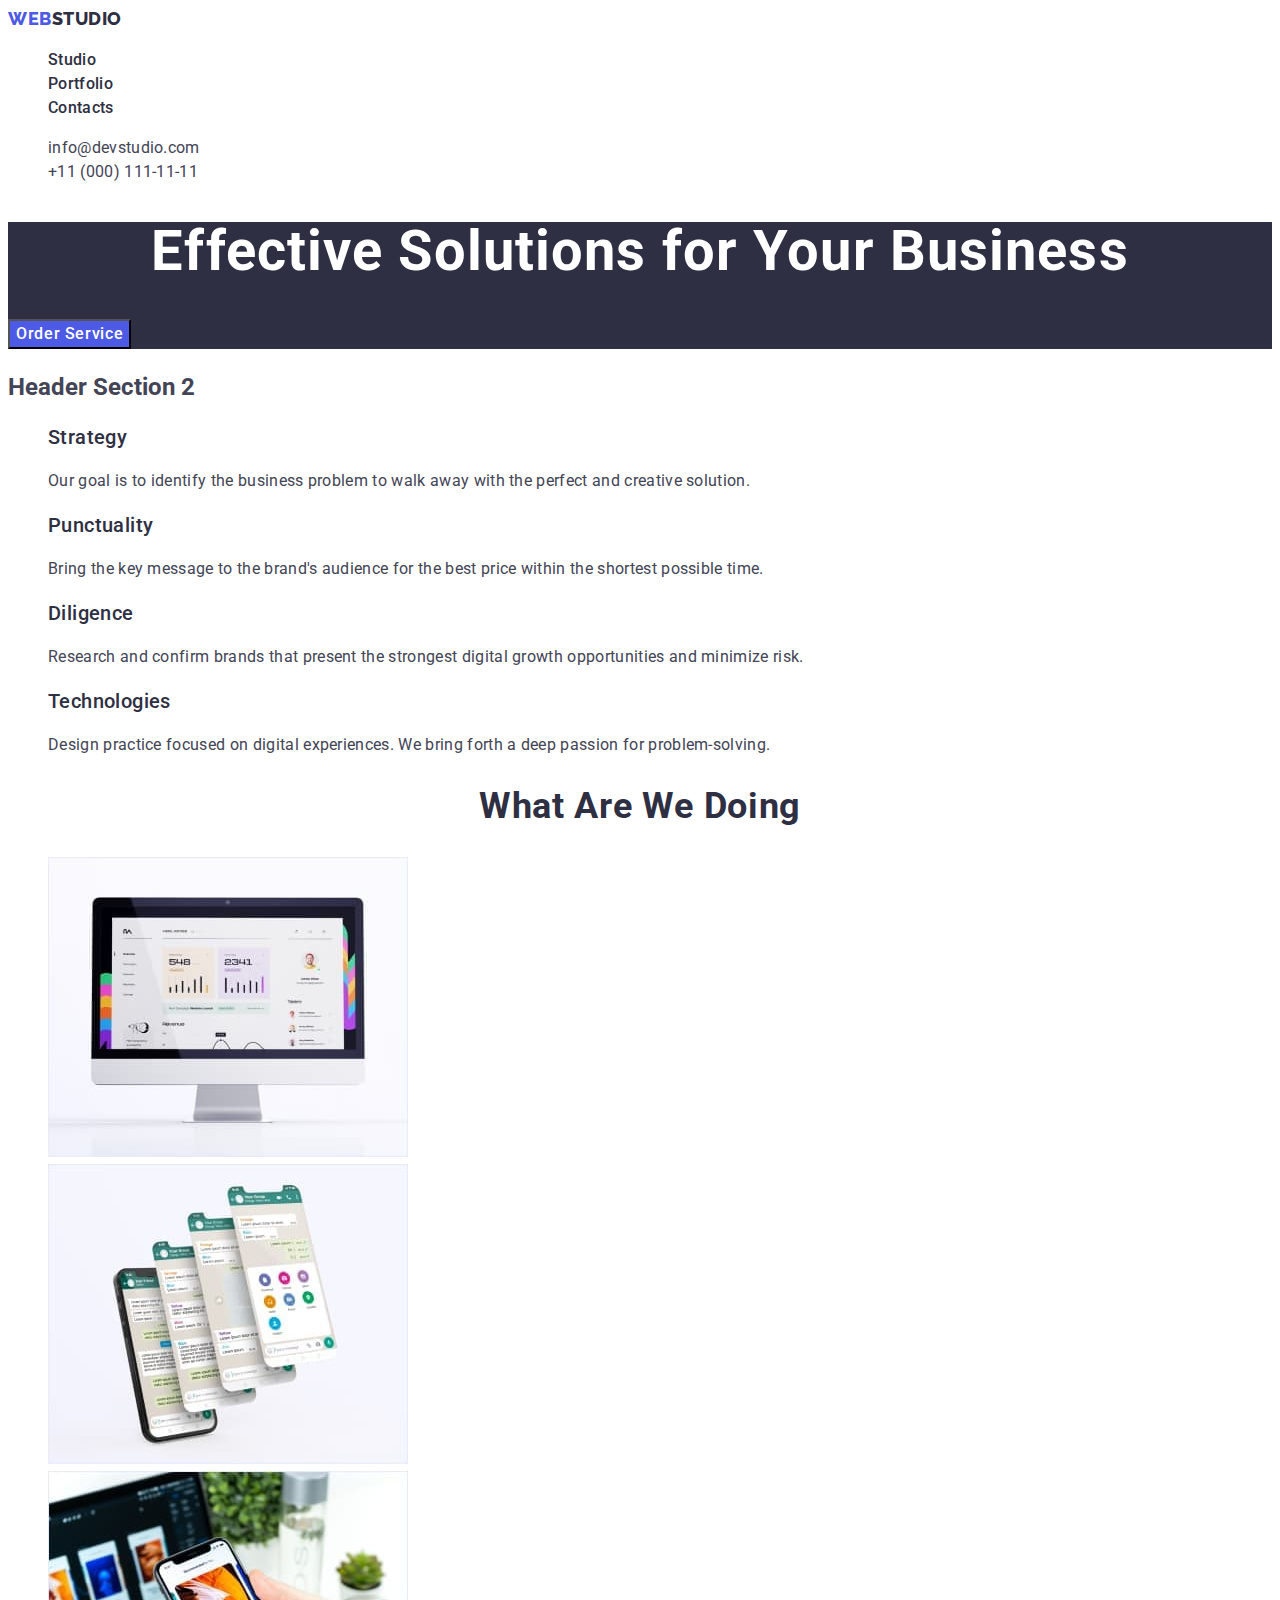
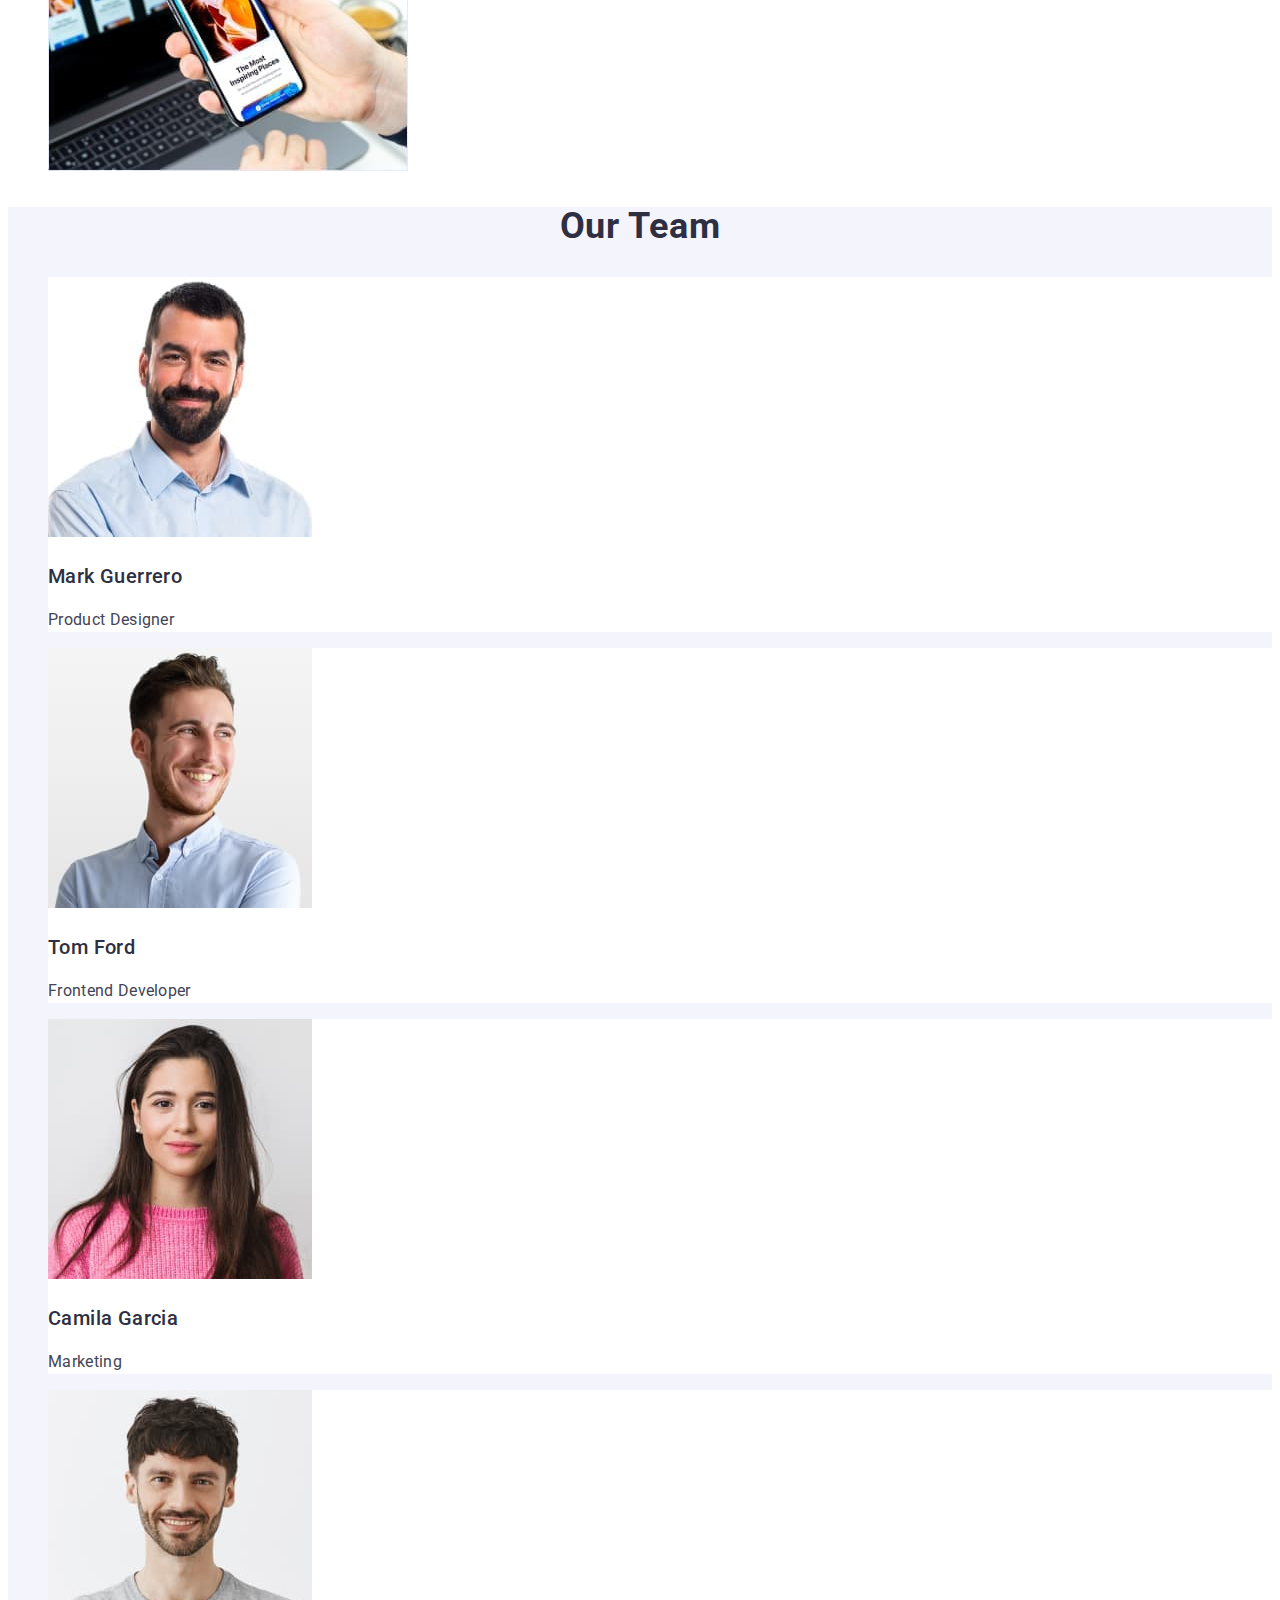
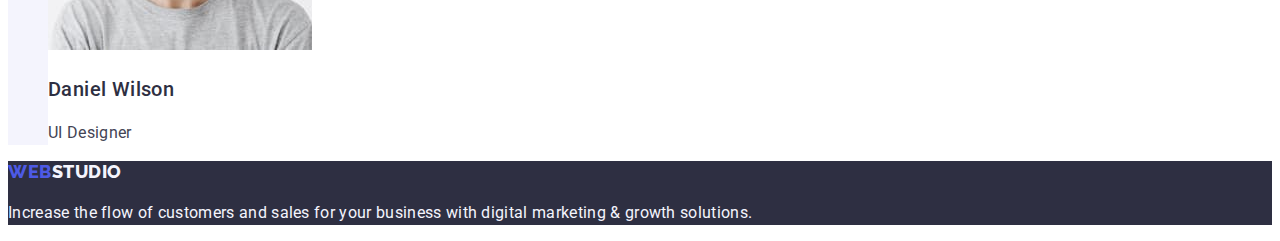
==== index.html @ 25ae0e48 "Initial commit" ====
<!DOCTYPE html>
<html lang="en">
    <head>
        <meta charset="UTF-8">
        <meta name="viewport" content="width=device-width, initial-scale=1.0">
        <title>Main Page</title>
        <link rel="stylesheet" href="./css/styles.css">
        <link rel="preconnect" href="https://fonts.googleapis.com">
        <link rel="preconnect" href="https://fonts.gstatic.com" crossorigin>
        <link href="https://fonts.googleapis.com/css2?family=Raleway:wght@800&family=Roboto:wght@400;500;700;900&display=swap" rel="stylesheet">
    </head>
    <body>

        <header>
            <nav>
                <a class="link logo" href="./index.html">Web<span class="logo-head">Studio</span></a>
                <ul class="list">
                    <li class="item"><a class="link" href="./index.html">Studio</a></li>
                    <li class="item"><a class="link" href="./portfolio.html">Portfolio</a></li>
                    <li class="item"><a class="link" href="">Contacts</a></li>
                </ul>
            </nav>

            <address class="address">
                <ul class="list">
                    <li><a class="link" href="mailto:info@devstudio.com">info@devstudio.com</a></li>
                    <li><a class="link" href="tel:+110001111111">+11 (000) 111-11-11</a></li>
                </ul>
            </address>
        </header>

        <main> 
            <section class="main-sec">
                <h1 class="main-header">Effective Solutions for Your Business</h1>
                <button class=btn type="button">Order Service</button>
            </section>
            
            <section class="objectives">
                <h2>Header Section 2</h2>
                <ul class="list">
                    <li>
                        <h3 class="title">Strategy</h3>
                        <p class="description">Our goal is to identify the business
                    problem to walk away with the perfect and creative solution.</p>
                    </li>
                    <li>
                        <h3 class="title">Punctuality</h3>
                        <p class="description">Bring the key message to the brand's audience for the best price within the shortest possible time.</p>
                    </li>
                    <li>
                        <h3 class="title">Diligence</h3>
                        <p class="description">Research and confirm brands that present the strongest digital growth opportunities and minimize risk.</p>
                    </li>
                    <li>
                        <h3 class="title">Technologies</h3>
                        <p class="description">Design practice focused on digital experiences. We bring forth a deep passion for problem-solving.</p>
                    </li>
                </ul>
            </section>

            <section class="works">
                <h2 class="sub-header">What are we doing</h2>
                <ul class="list">
                    <li><img src="./images/Rectangle_71.jpg" alt="Desktop" width="360" height="300"></li>
                    <li><img src="./images/Rectangle_71_(1).jpg" alt="Mobile Phone Screens" width="360" height="300"></li>
                    <li><img src="./images/Rectangle_71_(2).jpg" alt="Mobile Phone" width="360" height="300"></li>
                </ul>
            </section>

            <section class="team">   
                <h2 class="sub-header">Our Team</h2>
                <ul class="list">
                    <li class="item">
                        <img class="team-photo" src="./images/img.jpg" alt="Mark Guerro" width="264" height="260">
                        <h3 class="title">Mark Guerrero</h3>
                        <p class="description">Product Designer</p>
                    </li>
                    <li class="item">
                        <img class="team-photo" src="./images/img_(1).jpg" alt="Tom Ford" width="264" height="260">
                        <h3 class="title">Tom Ford</h3>
                        <p class="description">Frontend Developer</p>
                    </li>
                    <li class="item">
                        <img class="team-photo" src="./images/img_(2).jpg" alt="Camilla Garcia" width="264" height="260">
                        <h3 class="title">Camila Garcia</h3>
                        <p class="description">Marketing</p>
                    </li>
                    <li class="item">
                        <img class="team-photo" src="./images/img_(3).jpg" alt="Daniel Wilson" width="264" height="260">
                        <h3 class="title">Daniel Wilson</h3>
                        <p class="description">UI Designer</p>
                    </li>
                </ul>
            </section>
        </main>

        <footer class="foot">
            <a class="link logo" href="./index.html">Web<span class="logo-foot">Studio</span></a>
            <p class="phrase">Increase the flow of customers and sales for your business with digital marketing & growth solutions.</p>
        </footer>
    </body>
</html>
---- css/styles.css ----
:root {
    --OCEAN: rgba(64, 75, 191, 1);
    --WHITE: rgba(255, 255, 255, 1);
    --NAVY-BLUE: rgba(46, 47, 66, 1);
    --SLATE: rgba(67, 68, 85, 1);
    --IRIS: rgba(77, 90, 229, 1);
    --CLOUD: rgba(244, 244, 253, 1);
}

body {
    font-family: 'Roboto', sans-serif;
    color: var(--SLATE, #434455);
    background-color: var(--WHITE, #fff);
    font-size: 16px;
    font-style: normal;
    line-height: 1.5;
}
/* HEADER */ 
 
/* LOGO */
.logo {
    font-size: 18px;
    line-height: 1.17;
    color: var(--IRIS, #4d5ae5);
    font-family: 'Raleway', sans-serif;
    font-weight: 800;
    letter-spacing: 0.03em;
    text-decoration: none;
    text-transform: uppercase;
}

nav .logo-head {
    color: var(--NAVY-BLUE);
}


/* NAVIGATION */
nav > .list .item {
    font-weight: 500;
    font-size: 16px;
    line-height: 1.5;
    letter-spacing: 0.02em;
    color: var(--NAVY-BLUE);
}

/* Link style for Navigation and Address */
.list  {
    list-style: none;
    font-style: normal;
}


.list .link {
    text-decoration: none;
    color: var(--NAVY-BLUE, #2e2f42);
}

.list .link:hover,
.list .link:focus {
    color: var(--OCEAN, #404bbf);
}


/* ADDRESS */
.address {
    font-style: normal;
}

address > .list .link {
    font-size: 16px;
    color: var(--SLATE, #434455);
    line-height: 1.5;
    font-weight: 400;
    letter-spacing: 0.02em;
}


/* MAIN */

/* 1st SECTION */
.main-sec {
    background-color: var(--NAVY-BLUE, #2e2f42);
}

.main-sec > .main-header {
    font-size: 56px;
    font-weight: 700;
    line-height: 1.07;
    letter-spacing: 0.02em;
    text-align: center;
    color: var(--WHITE);
}

.main-sec > .btn {
    color: var(--WHITE);
    font-family: 'Roboto', sans-serif;
    background-color: var(--IRIS);
    font-weight: 500;
    font-size: 16px; 
    line-height: 1.5;
    letter-spacing: 0.04em;
    cursor: pointer;
}

/* 2nd SECTION and 3rd Section Title and Description */

.title, 
.btn-img .app-header {
    font-weight: 500;
    font-size: 20px;
    line-height: 1.2;
    letter-spacing: 0.02em;
    color: var(--NAVY-BLUE);
}

.description,
.btn-img .app-selector {
    font-size: 16px;
    letter-spacing: 0.02em;
    color: var(--SLATE);
}

/* 3rd SECTION and 4th Section Header */

.sub-header {
    font-size: 36px;
    line-height: 1.11;
    color: var(--NAVY-BLUE);
    text-align: center;
    letter-spacing: 0.02em;
    text-transform: capitalize;
}

/* 4th SECTION */
.team {
    background-color: var(--CLOUD);
}

.team > .list .item {
    background-color: var(--WHITE);
}

/* PORTFOLIO BUTTON */
.btn {
    font-family: 'Roboto', sans-serif;
    font-weight: 500;
    font-size: 16px;
    line-height: 1.5;
    letter-spacing: 0.04em;
    color: var(--IRIS);
    background-color: var(--CLOUD);
    cursor: pointer;
    text-align: center;
    line-height: 1.5;
}   

.btn:hover,
.btn:focus {
    color: var(--WHITE);
    background-color: var(--OCEAN);
   
}

/* FOOTER */


.foot {
    background-color: var(--NAVY-BLUE);
}

.foot .logo-foot {
    color: var(--CLOUD);
}

.foot > .phrase {
    line-height: 1.5;
    color: var(--CLOUD);
    letter-spacing: 0.02em;
}
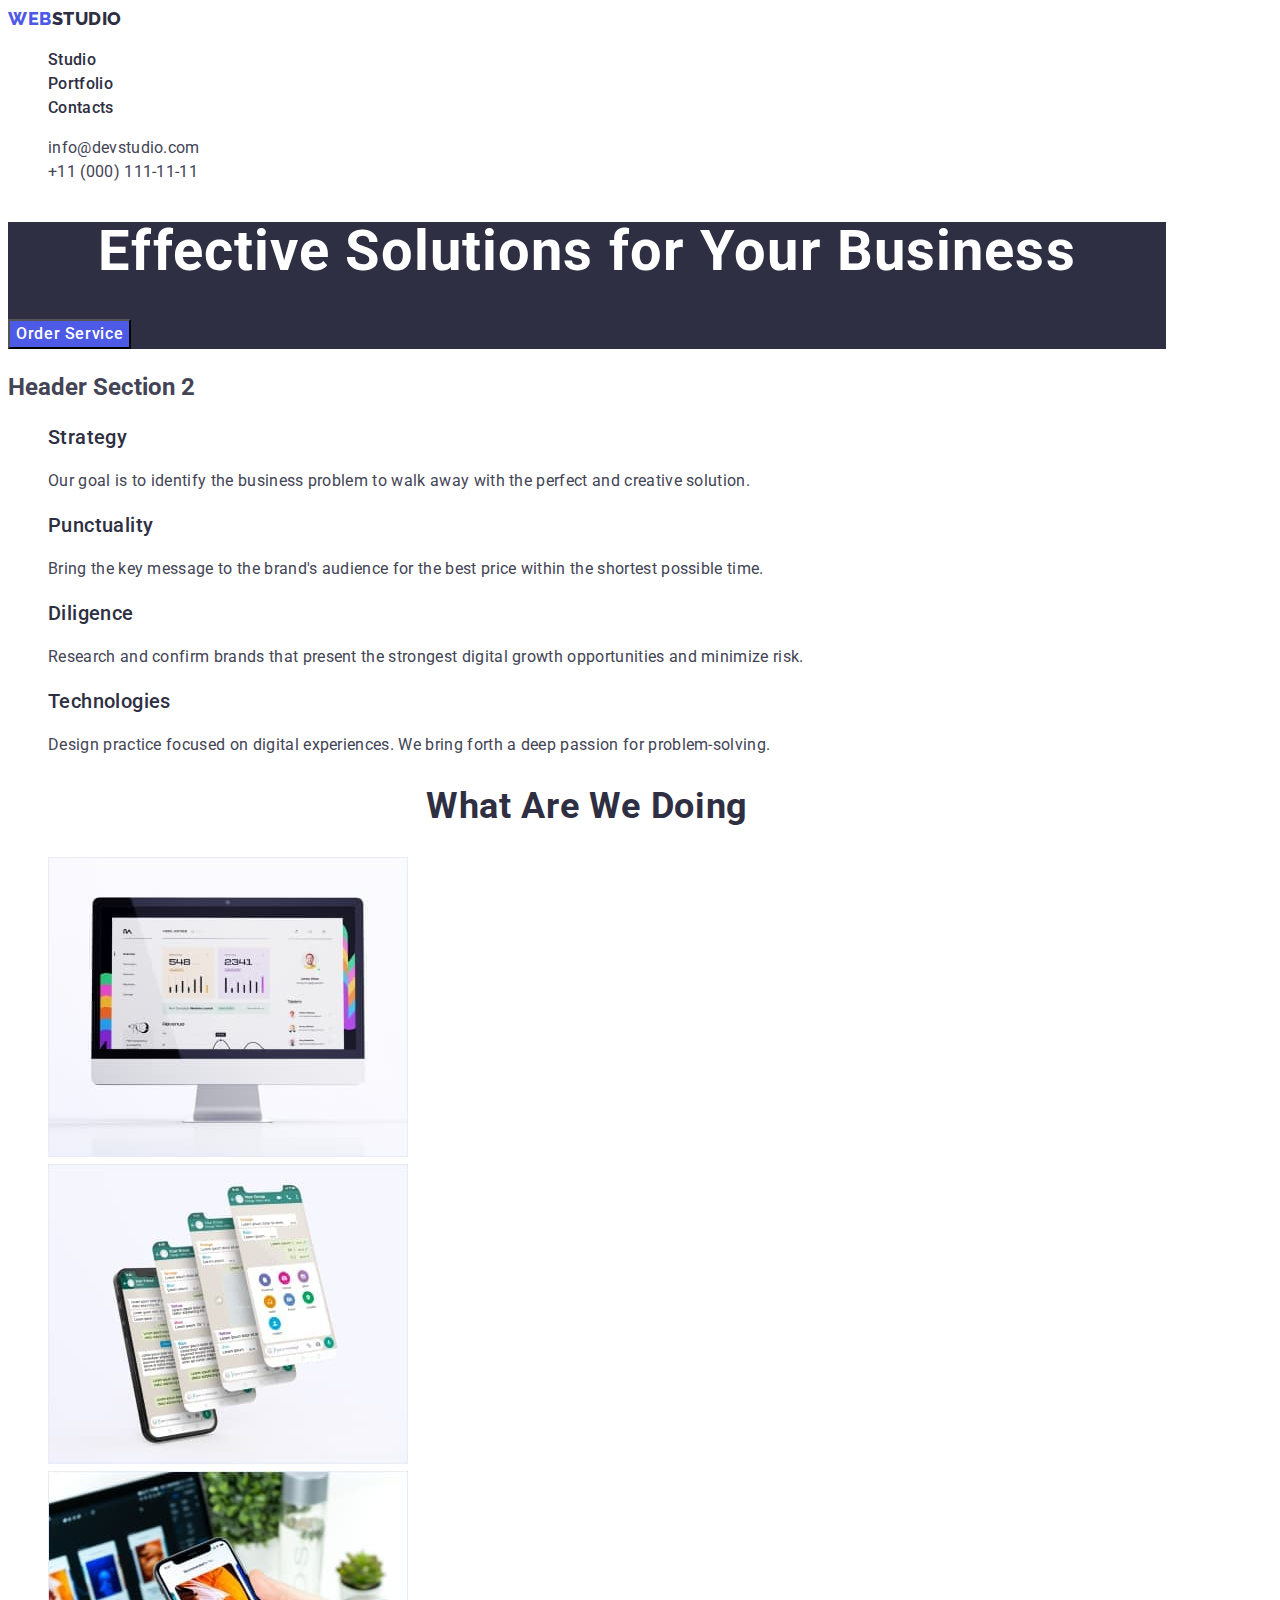
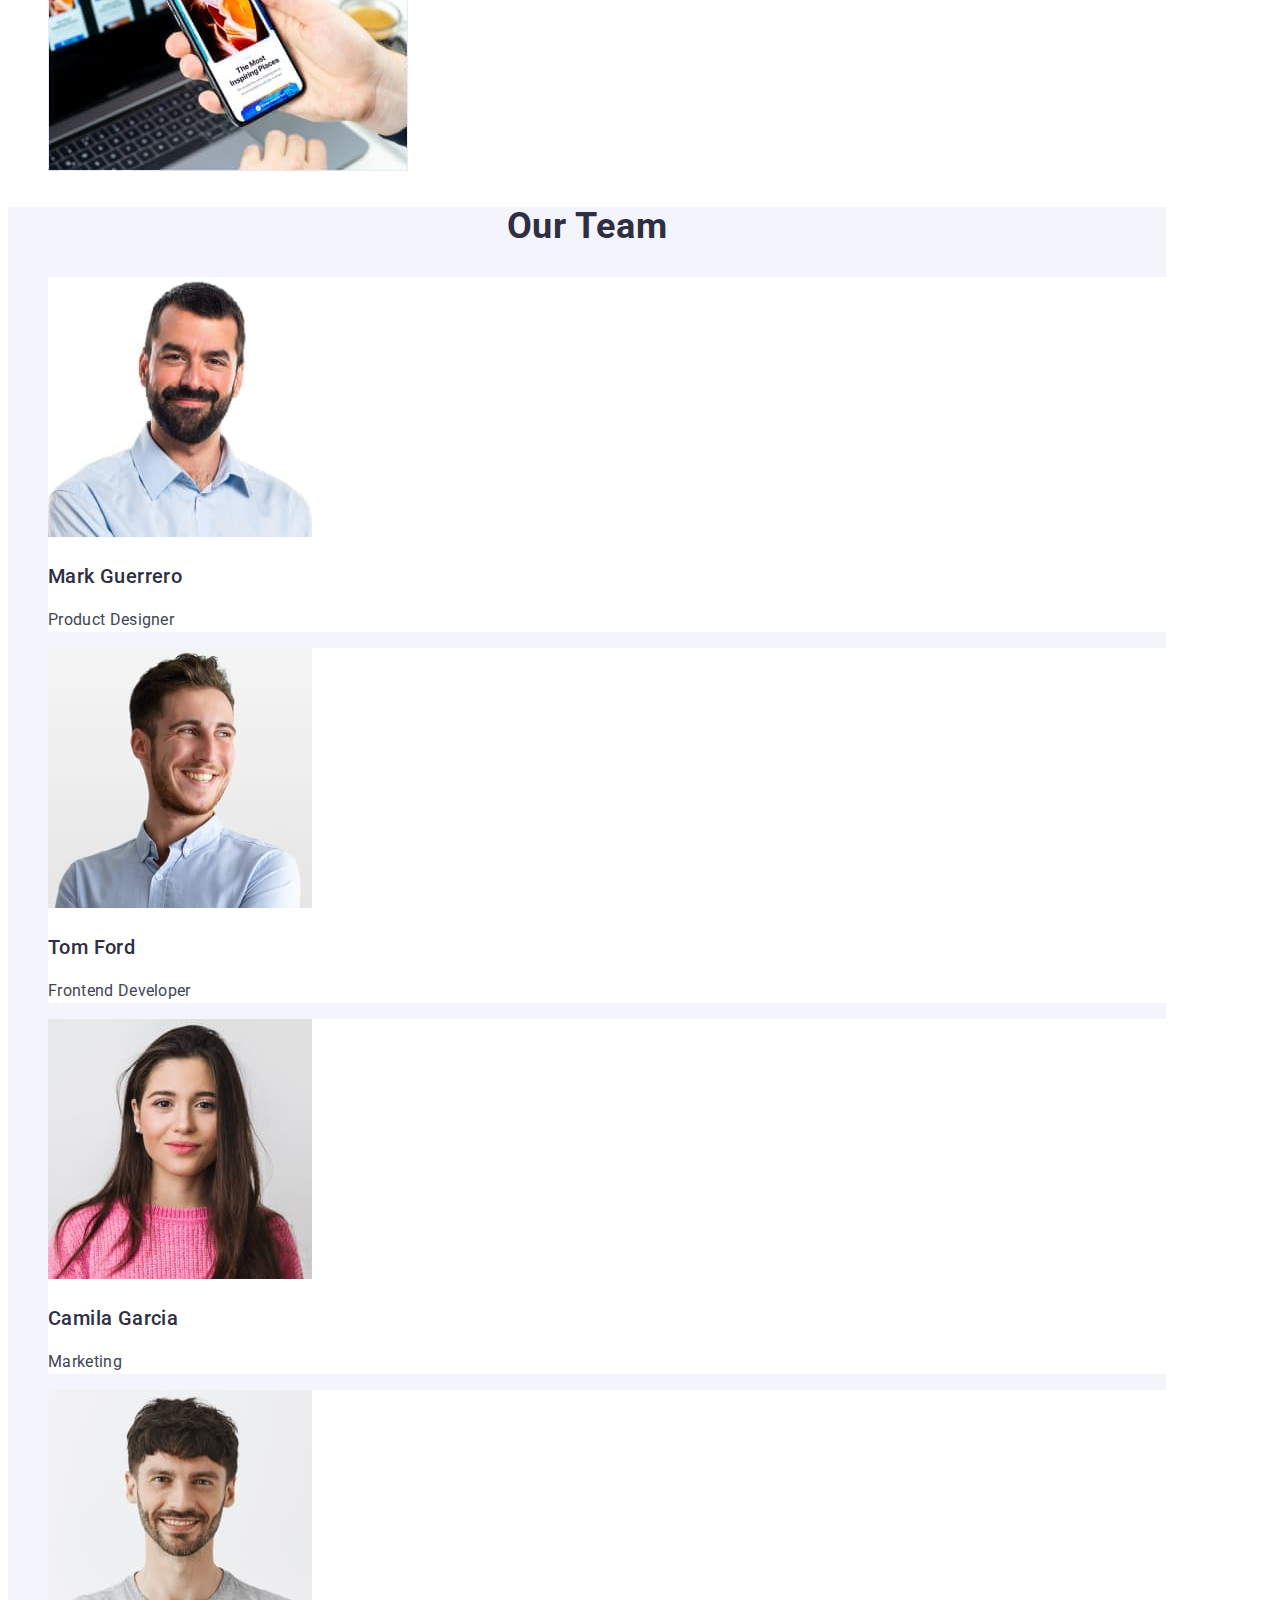
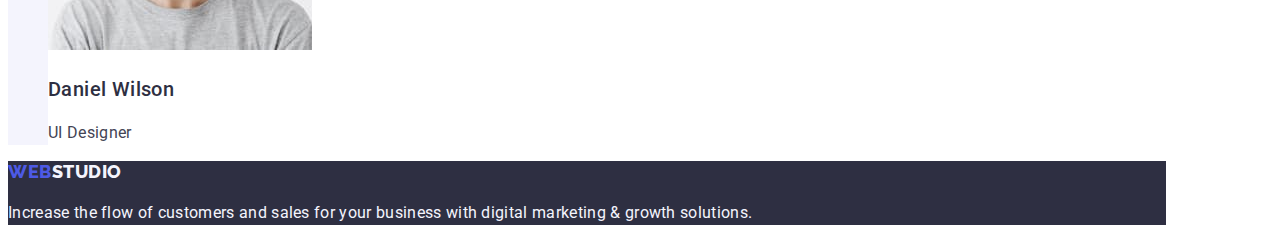
==== commit bb46cebc: "Homework 3.1" ====
--- a/index.html
+++ b/index.html
@@ -10,93 +10,108 @@
         <link href="https://fonts.googleapis.com/css2?family=Raleway:wght@800&family=Roboto:wght@400;500;700;900&display=swap" rel="stylesheet">
     </head>
     <body>
+        <div class="container">
+            <header>
+                <nav>
+                    <div>
+                        <a class="link logo" href="./index.html">Web<span class="logo-head">Studio</span></a>
+                        <ul class="list">
+                            <li class="item"><a class="link" href="./index.html">Studio</a></li>
+                            <li class="item"><a class="link" href="./portfolio.html">Portfolio</a></li>
+                            <li class="item"><a class="link" href="">Contacts</a></li>
+                        </ul>
+                    </div>
+                </nav>
 
-        <header>
-            <nav>
-                <a class="link logo" href="./index.html">Web<span class="logo-head">Studio</span></a>
-                <ul class="list">
-                    <li class="item"><a class="link" href="./index.html">Studio</a></li>
-                    <li class="item"><a class="link" href="./portfolio.html">Portfolio</a></li>
-                    <li class="item"><a class="link" href="">Contacts</a></li>
-                </ul>
-            </nav>
+                <address class="address">
+                    <div>
+                        <ul class="list">
+                            <li><a class="link" href="mailto:info@devstudio.com">info@devstudio.com</a></li>
+                            <li><a class="link" href="tel:+110001111111">+11 (000) 111-11-11</a></li>
+                        </ul>
+                    </div>
+                </address>
+            </header>
 
-            <address class="address">
-                <ul class="list">
-                    <li><a class="link" href="mailto:info@devstudio.com">info@devstudio.com</a></li>
-                    <li><a class="link" href="tel:+110001111111">+11 (000) 111-11-11</a></li>
-                </ul>
-            </address>
-        </header>
+            <main> 
+                <section class="hero">
+                    <div>
+                        <h1 class="main-heading">Effective Solutions for Your Business</h1>
+                        <button class=btn type="button">Order Service</button>
+                    </div>
+                </section>
+                
+                <section class="about">
+                    <div>
+                        <h2>Header Section 2</h2>
+                        <ul class="list">
+                            <li>
+                                <h3 class="title">Strategy</h3>
+                                <p class="description">Our goal is to identify the business
+                            problem to walk away with the perfect and creative solution.</p>
+                            </li>
+                            <li>
+                                <h3 class="title">Punctuality</h3>
+                                <p class="description">Bring the key message to the brand's audience for the best price within the shortest possible time.</p>
+                            </li>
+                            <li>
+                                <h3 class="title">Diligence</h3>
+                                <p class="description">Research and confirm brands that present the strongest digital growth opportunities and minimize risk.</p>
+                            </li>
+                            <li>
+                                <h3 class="title">Technologies</h3>
+                                <p class="description">Design practice focused on digital experiences. We bring forth a deep passion for problem-solving.</p>
+                            </li>
+                        </ul>
+                    </div>
+                </section>
 
-        <main> 
-            <section class="main-sec">
-                <h1 class="main-header">Effective Solutions for Your Business</h1>
-                <button class=btn type="button">Order Service</button>
-            </section>
-            
-            <section class="objectives">
-                <h2>Header Section 2</h2>
-                <ul class="list">
-                    <li>
-                        <h3 class="title">Strategy</h3>
-                        <p class="description">Our goal is to identify the business
-                    problem to walk away with the perfect and creative solution.</p>
-                    </li>
-                    <li>
-                        <h3 class="title">Punctuality</h3>
-                        <p class="description">Bring the key message to the brand's audience for the best price within the shortest possible time.</p>
-                    </li>
-                    <li>
-                        <h3 class="title">Diligence</h3>
-                        <p class="description">Research and confirm brands that present the strongest digital growth opportunities and minimize risk.</p>
-                    </li>
-                    <li>
-                        <h3 class="title">Technologies</h3>
-                        <p class="description">Design practice focused on digital experiences. We bring forth a deep passion for problem-solving.</p>
-                    </li>
-                </ul>
-            </section>
+                <section class="services">
+                    <div>
+                        <h2 class="sub-heading">What are we doing</h2>
+                        <ul class="list">
+                            <li><img src="./images/Rectangle_71.jpg" alt="Desktop" width="360" height="300"></li>
+                            <li><img src="./images/Rectangle_71_(1).jpg" alt="Mobile Phone Screens" width="360" height="300"></li>
+                            <li><img src="./images/Rectangle_71_(2).jpg" alt="Mobile Phone" width="360" height="300"></li>
+                        </ul>
+                    </div> 
+                </section>
 
-            <section class="works">
-                <h2 class="sub-header">What are we doing</h2>
-                <ul class="list">
-                    <li><img src="./images/Rectangle_71.jpg" alt="Desktop" width="360" height="300"></li>
-                    <li><img src="./images/Rectangle_71_(1).jpg" alt="Mobile Phone Screens" width="360" height="300"></li>
-                    <li><img src="./images/Rectangle_71_(2).jpg" alt="Mobile Phone" width="360" height="300"></li>
-                </ul>
-            </section>
+                <section class="team">
+                    <div>   
+                        <h2 class="sub-heading">Our Team</h2>
+                        <ul class="list">
+                            <li class="item">
+                                <img class="photo" src="./images/img.jpg" alt="Mark Guerro" width="264" height="260">
+                                <h3 class="title">Mark Guerrero</h3>
+                                <p class="description">Product Designer</p>
+                            </li>
+                            <li class="item">
+                                <img class="photo" src="./images/img_(1).jpg" alt="Tom Ford" width="264" height="260">
+                                <h3 class="title">Tom Ford</h3>
+                                <p class="description">Frontend Developer</p>
+                            </li>
+                            <li class="item">
+                                <img class="photo" src="./images/img_(2).jpg" alt="Camilla Garcia" width="264" height="260">
+                                <h3 class="title">Camila Garcia</h3>
+                                <p class="description">Marketing</p>
+                            </li>
+                            <li class="item">
+                                <img class="photo" src="./images/img_(3).jpg" alt="Daniel Wilson" width="264" height="260">
+                                <h3 class="title">Daniel Wilson</h3>
+                                <p class="description">UI Designer</p>
+                            </li>
+                        </ul>
+                    </div>
+                </section>
+            </main>
 
-            <section class="team">   
-                <h2 class="sub-header">Our Team</h2>
-                <ul class="list">
-                    <li class="item">
-                        <img class="team-photo" src="./images/img.jpg" alt="Mark Guerro" width="264" height="260">
-                        <h3 class="title">Mark Guerrero</h3>
-                        <p class="description">Product Designer</p>
-                    </li>
-                    <li class="item">
-                        <img class="team-photo" src="./images/img_(1).jpg" alt="Tom Ford" width="264" height="260">
-                        <h3 class="title">Tom Ford</h3>
-                        <p class="description">Frontend Developer</p>
-                    </li>
-                    <li class="item">
-                        <img class="team-photo" src="./images/img_(2).jpg" alt="Camilla Garcia" width="264" height="260">
-                        <h3 class="title">Camila Garcia</h3>
-                        <p class="description">Marketing</p>
-                    </li>
-                    <li class="item">
-                        <img class="team-photo" src="./images/img_(3).jpg" alt="Daniel Wilson" width="264" height="260">
-                        <h3 class="title">Daniel Wilson</h3>
-                        <p class="description">UI Designer</p>
-                    </li>
-                </ul>
-            </section>
-        </main>
-
-        <footer class="foot">
-            <a class="link logo" href="./index.html">Web<span class="logo-foot">Studio</span></a>
-            <p class="phrase">Increase the flow of customers and sales for your business with digital marketing & growth solutions.</p>
-        </footer>
+            <footer class="foot">
+                <div>
+                    <a class="link logo" href="./index.html">Web<span class="logo-foot">Studio</span></a>
+                    <p class="phrase">Increase the flow of customers and sales for your business with digital marketing & growth solutions.</p>
+                </div>
+            </footer>
+        </div>    
     </body>
 </html>--- a/css/styles.css
+++ b/css/styles.css
@@ -1,3 +1,9 @@
+*,
+*::before,
+*::after {
+    box-sizing: border-box;
+}
+
 :root {
     --OCEAN: rgba(64, 75, 191, 1);
     --WHITE: rgba(255, 255, 255, 1);
@@ -35,12 +41,12 @@
 
 
 /* NAVIGATION */
-nav > .list .item {
+nav .list .item {
+    color: var(--NAVY-BLUE);
     font-weight: 500;
     font-size: 16px;
     line-height: 1.5;
     letter-spacing: 0.02em;
-    color: var(--NAVY-BLUE);
 }
 
 /* Link style for Navigation and Address */
@@ -62,11 +68,8 @@
 
 
 /* ADDRESS */
-.address {
-    font-style: normal;
-}
 
-address > .list .link {
+.address .link {
     font-size: 16px;
     color: var(--SLATE, #434455);
     line-height: 1.5;
@@ -78,20 +81,20 @@
 /* MAIN */
 
 /* 1st SECTION */
-.main-sec {
+.hero {
     background-color: var(--NAVY-BLUE, #2e2f42);
 }
 
-.main-sec > .main-header {
+.hero .main-heading {
+    color: var(--WHITE);
     font-size: 56px;
     font-weight: 700;
     line-height: 1.07;
     letter-spacing: 0.02em;
     text-align: center;
-    color: var(--WHITE);
 }
 
-.main-sec > .btn {
+.hero .btn {
     color: var(--WHITE);
     font-family: 'Roboto', sans-serif;
     background-color: var(--IRIS);
@@ -102,27 +105,25 @@
     cursor: pointer;
 }
 
-/* 2nd SECTION and 3rd Section Title and Description */
+/* 2nd, 3rd Section, Images Section Title and Description */
 
-.title, 
-.btn-img .app-header {
+.title {
+    color: var(--NAVY-BLUE);
     font-weight: 500;
     font-size: 20px;
     line-height: 1.2;
     letter-spacing: 0.02em;
-    color: var(--NAVY-BLUE);
 }
 
-.description,
-.btn-img .app-selector {
+.description {
+    color: var(--SLATE);
     font-size: 16px;
     letter-spacing: 0.02em;
-    color: var(--SLATE);
 }
 
 /* 3rd SECTION and 4th Section Header */
 
-.sub-header {
+.sub-heading {
     font-size: 36px;
     line-height: 1.11;
     color: var(--NAVY-BLUE);
@@ -136,7 +137,7 @@
     background-color: var(--CLOUD);
 }
 
-.team > .list .item {
+.team .item {
     background-color: var(--WHITE);
 }
 
@@ -172,9 +173,15 @@
     color: var(--CLOUD);
 }
 
-.foot > .phrase {
+.foot .phrase {
     line-height: 1.5;
     color: var(--CLOUD);
     letter-spacing: 0.02em;
 }   
 
+
+
+.container {
+    width: 1158px;
+}
+
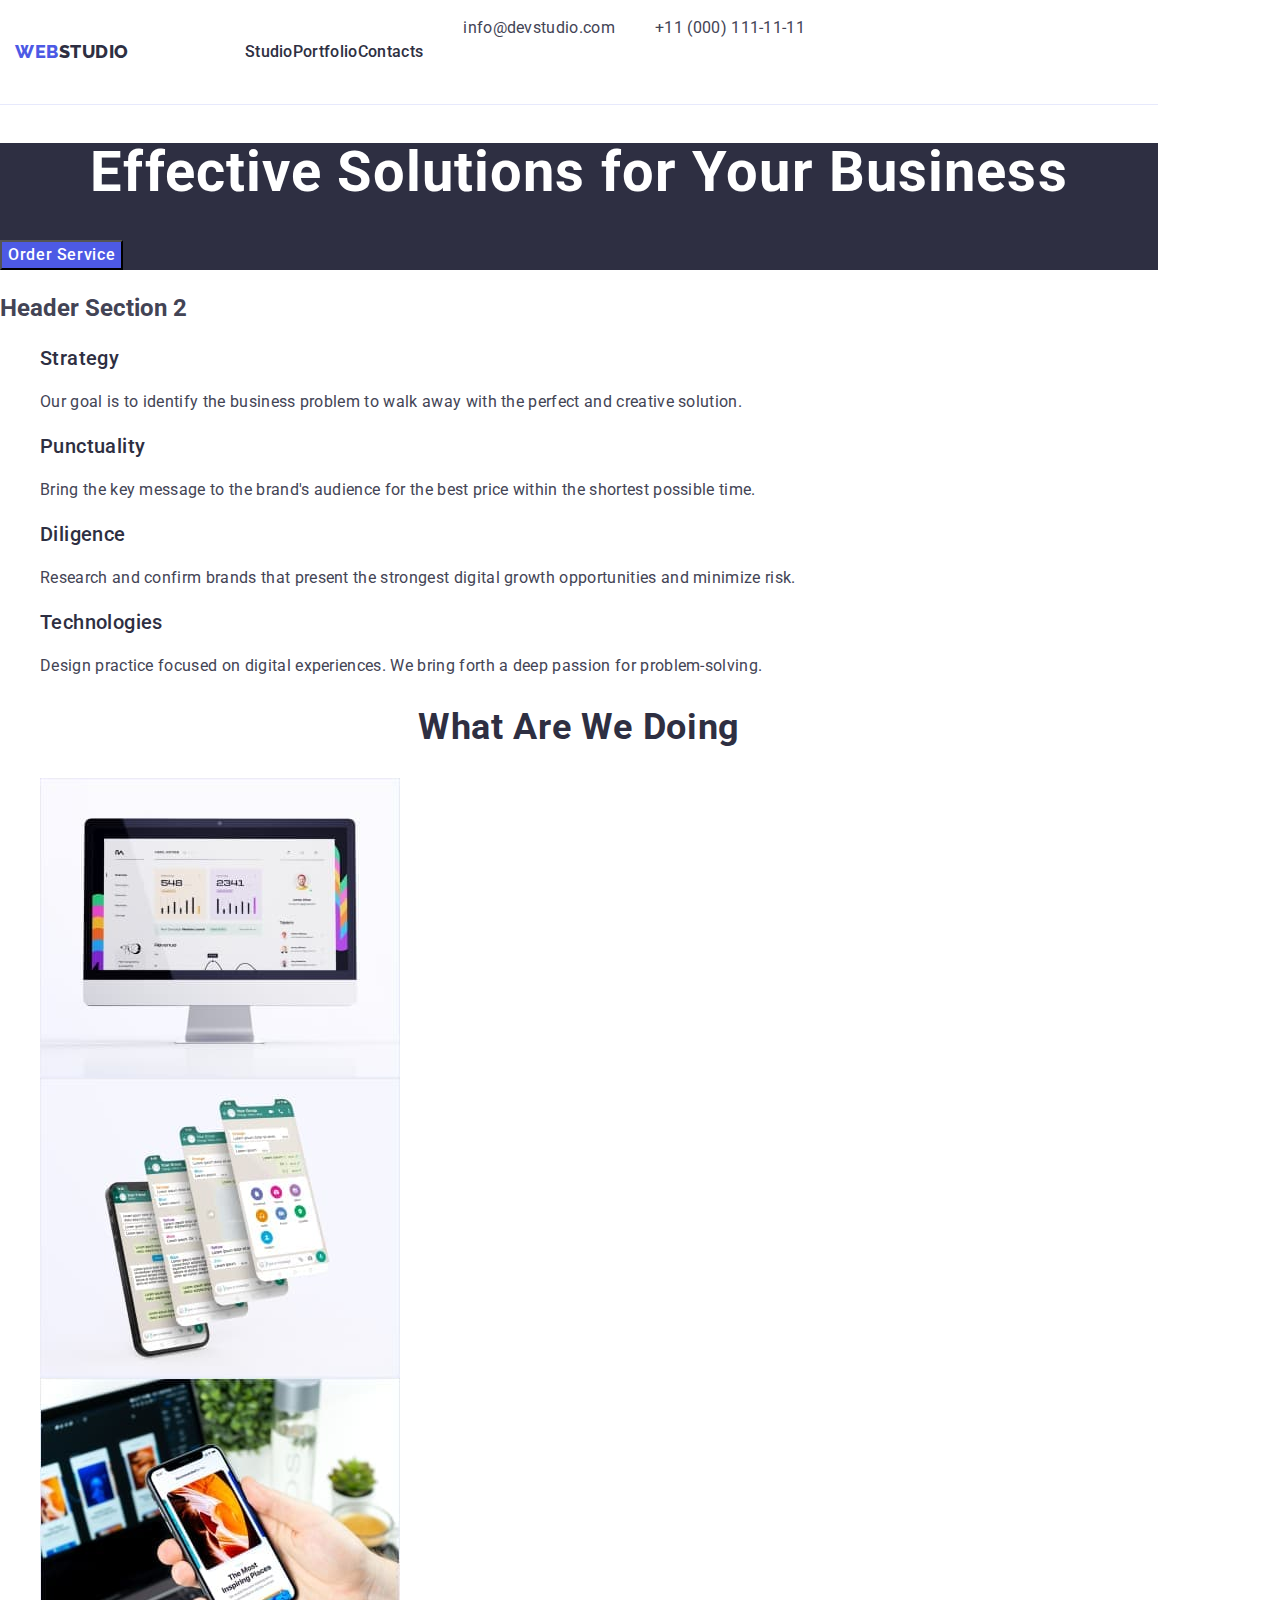
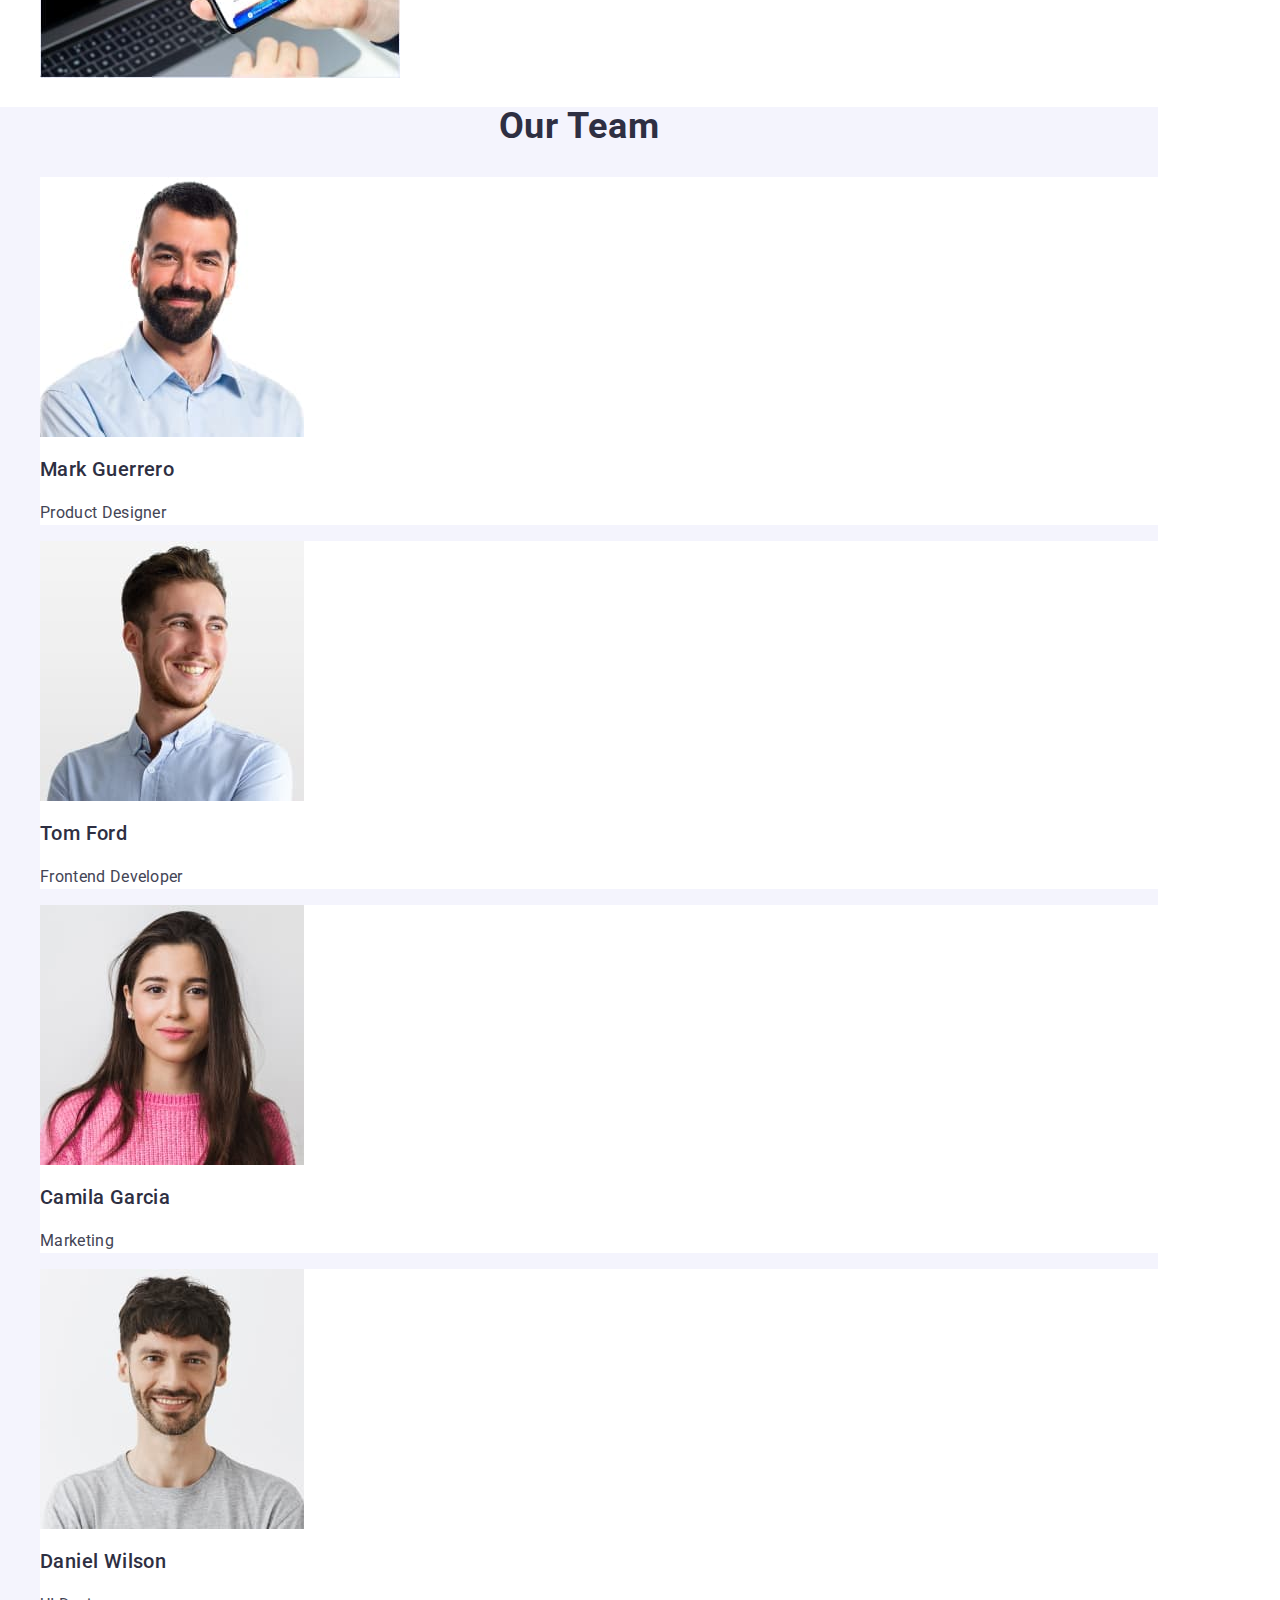
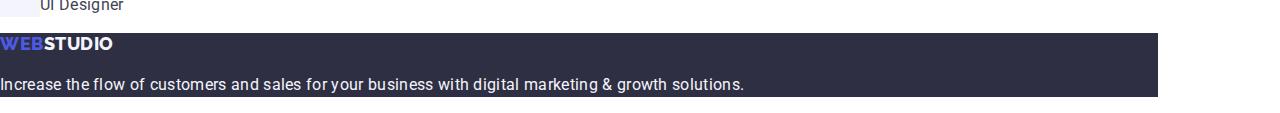
==== commit b59eb77c: "Homework 3.2" ====
--- a/index.html
+++ b/index.html
@@ -1,6 +1,7 @@
 <!DOCTYPE html>
 <html lang="en">
     <head>
+        <link rel="stylesheet" href="https://cdnjs.cloudflare.com/ajax/libs/modern-normalize/1.0.0/modern-normalize.min.css">
         <meta charset="UTF-8">
         <meta name="viewport" content="width=device-width, initial-scale=1.0">
         <title>Main Page</title>
@@ -10,27 +11,25 @@
         <link href="https://fonts.googleapis.com/css2?family=Raleway:wght@800&family=Roboto:wght@400;500;700;900&display=swap" rel="stylesheet">
     </head>
     <body>
-        <div class="container">
-            <header>
-                <nav>
-                    <div>
+        <div class="page-container">
+            <header class="header">
+                <div class="header-container">
+                    <nav class="nav">
                         <a class="link logo" href="./index.html">Web<span class="logo-head">Studio</span></a>
                         <ul class="list">
                             <li class="item"><a class="link" href="./index.html">Studio</a></li>
                             <li class="item"><a class="link" href="./portfolio.html">Portfolio</a></li>
                             <li class="item"><a class="link" href="">Contacts</a></li>
                         </ul>
-                    </div>
-                </nav>
-
-                <address class="address">
-                    <div>
-                        <ul class="list">
-                            <li><a class="link" href="mailto:info@devstudio.com">info@devstudio.com</a></li>
-                            <li><a class="link" href="tel:+110001111111">+11 (000) 111-11-11</a></li>
-                        </ul>
-                    </div>
-                </address>
+                    </nav>
+                
+                    <address class="address">
+                            <ul class="list">
+                                <li><a class="link" href="mailto:info@devstudio.com">info@devstudio.com</a></li>
+                                <li><a class="link" href="tel:+110001111111">+11 (000) 111-11-11</a></li>
+                            </ul>
+                    </address>
+                </div>
             </header>
 
             <main> 
--- a/css/styles.css
+++ b/css/styles.css
@@ -4,6 +4,30 @@
     box-sizing: border-box;
 }
 
+.page-container {
+    width: 1158px;
+}
+
+img {
+    display: block;
+}
+
+.header {
+    border-bottom: 1px solid var(--CORNFLOWER, #2E2F42)
+}
+
+.header-container {
+    display: flex;
+    width: 1158px;
+    margin: 0 auto;
+    padding: 0 15px;
+
+}
+
+.nav {
+    display:flex;
+    align-items: center;
+}
 :root {
     --OCEAN: rgba(64, 75, 191, 1);
     --WHITE: rgba(255, 255, 255, 1);
@@ -11,6 +35,7 @@
     --SLATE: rgba(67, 68, 85, 1);
     --IRIS: rgba(77, 90, 229, 1);
     --CLOUD: rgba(244, 244, 253, 1);
+    --CORNFLOWER: rgba(231, 233, 252, 1);
 }
 
 body {
@@ -33,6 +58,7 @@
     letter-spacing: 0.03em;
     text-decoration: none;
     text-transform: uppercase;
+    margin-right: 76px;
 }
 
 nav .logo-head {
@@ -41,13 +67,20 @@
 
 
 /* NAVIGATION */
-nav .list .item {
-    color: var(--NAVY-BLUE);
-    font-weight: 500;
-    font-size: 16px;
-    line-height: 1.5;
-    letter-spacing: 0.02em;
-}
+.nav .list {
+    display: flex;
+}
+
+.nav .list .item {
+    color: var(--NAVY-BLUE);
+    font-weight: 500;
+    font-size: 16px;
+    line-height: 1.5;
+    letter-spacing: 0.02em;
+    gap: 40px;
+    padding: 24px 0
+}
+
 
 /* Link style for Navigation and Address */
 .list  {
@@ -75,6 +108,11 @@
     line-height: 1.5;
     font-weight: 400;
     letter-spacing: 0.02em;
+}
+
+.address .list {
+    display: flex;
+    gap: 40px;
 }
 
 
@@ -181,7 +219,4 @@
 
 
 
-.container {
-    width: 1158px;
-}
-
+
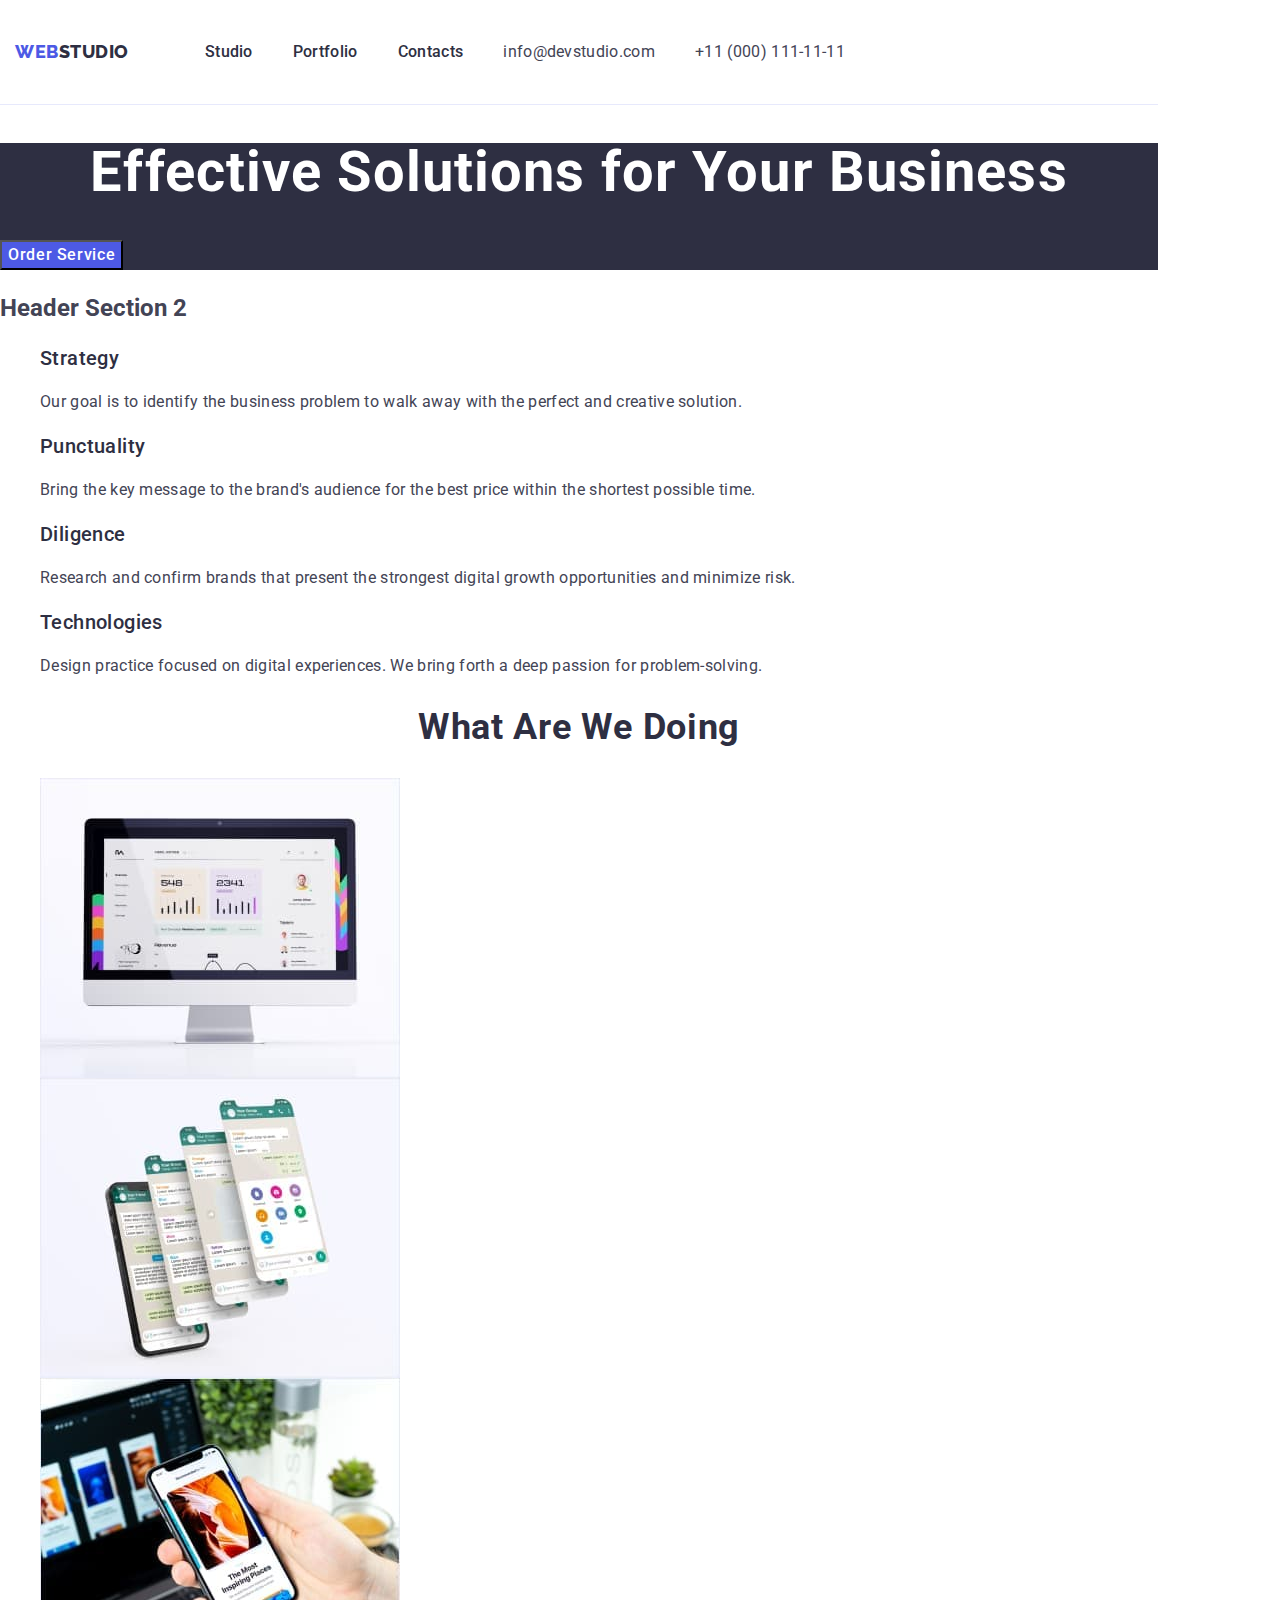
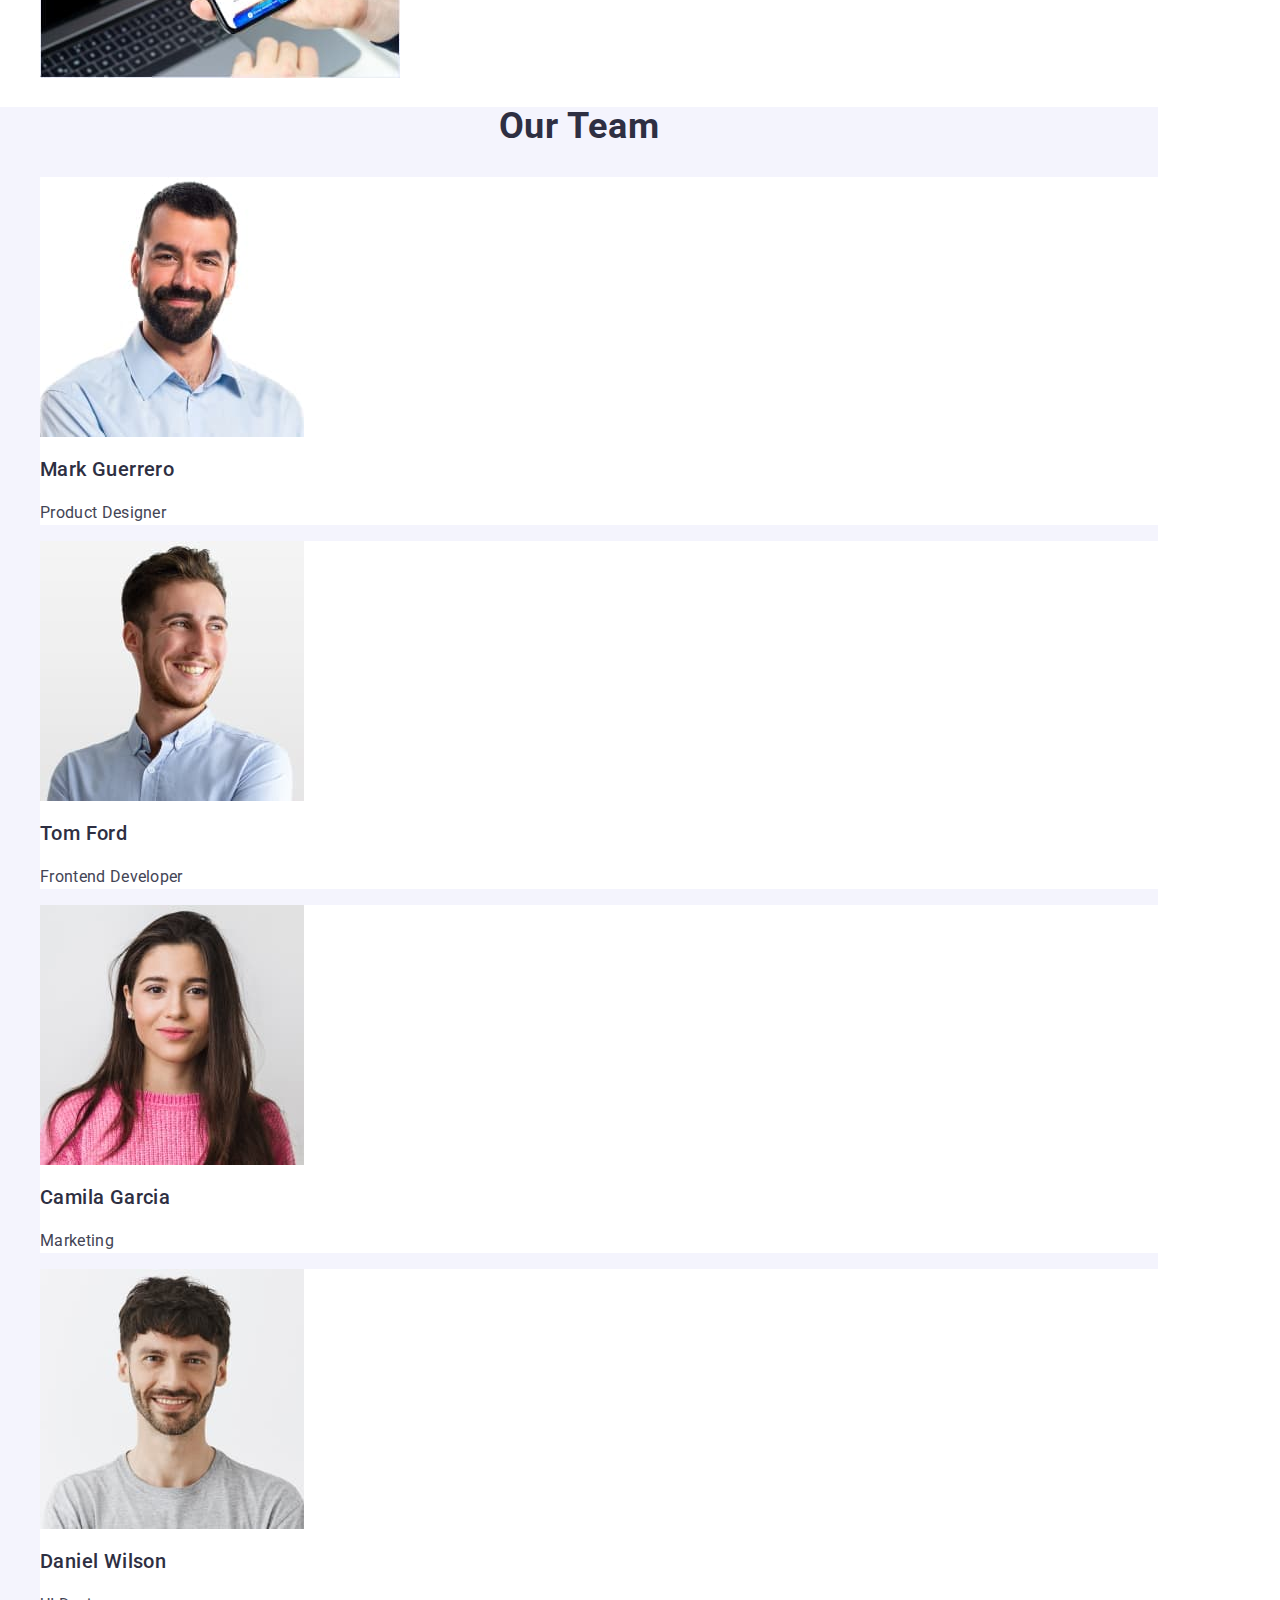
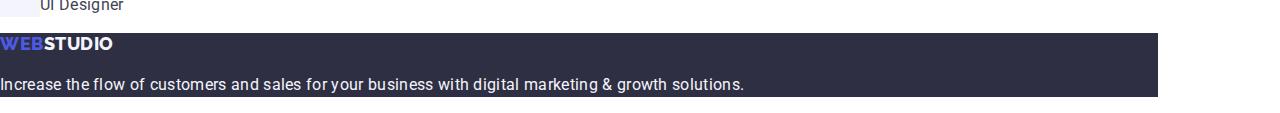
==== commit f96566a6: "Homework 3.3" ====
--- a/index.html
+++ b/index.html
@@ -13,7 +13,7 @@
     <body>
         <div class="page-container">
             <header class="header">
-                <div class="header-container">
+                <div class="container">
                     <nav class="nav">
                         <a class="link logo" href="./index.html">Web<span class="logo-head">Studio</span></a>
                         <ul class="list">
--- a/css/styles.css
+++ b/css/styles.css
@@ -4,30 +4,6 @@
     box-sizing: border-box;
 }
 
-.page-container {
-    width: 1158px;
-}
-
-img {
-    display: block;
-}
-
-.header {
-    border-bottom: 1px solid var(--CORNFLOWER, #2E2F42)
-}
-
-.header-container {
-    display: flex;
-    width: 1158px;
-    margin: 0 auto;
-    padding: 0 15px;
-
-}
-
-.nav {
-    display:flex;
-    align-items: center;
-}
 :root {
     --OCEAN: rgba(64, 75, 191, 1);
     --WHITE: rgba(255, 255, 255, 1);
@@ -46,8 +22,34 @@
     font-style: normal;
     line-height: 1.5;
 }
+
 /* HEADER */ 
- 
+
+.page-container {
+    width: 1158px;
+}
+
+img {
+    display: block;
+}
+
+.header {
+    border-bottom: 1px solid var(--CORNFLOWER, #2E2F42)
+}
+
+.header .container {
+    display: flex;
+    width: 1158px;
+    margin: 0 auto;
+    padding: 0 15px;
+
+}
+
+.nav {
+    display:flex;
+    align-items: center;
+}
+
 /* LOGO */
 .logo {
     font-size: 18px;
@@ -69,6 +71,8 @@
 /* NAVIGATION */
 .nav .list {
     display: flex;
+    gap: 40px;
+    padding: 24px 0;
 }
 
 .nav .list .item {
@@ -77,8 +81,6 @@
     font-size: 16px;
     line-height: 1.5;
     letter-spacing: 0.02em;
-    gap: 40px;
-    padding: 24px 0
 }
 
 
@@ -101,6 +103,10 @@
 
 
 /* ADDRESS */
+.address {
+    display: flex;
+    align-items: center;
+}
 
 .address .link {
     font-size: 16px;
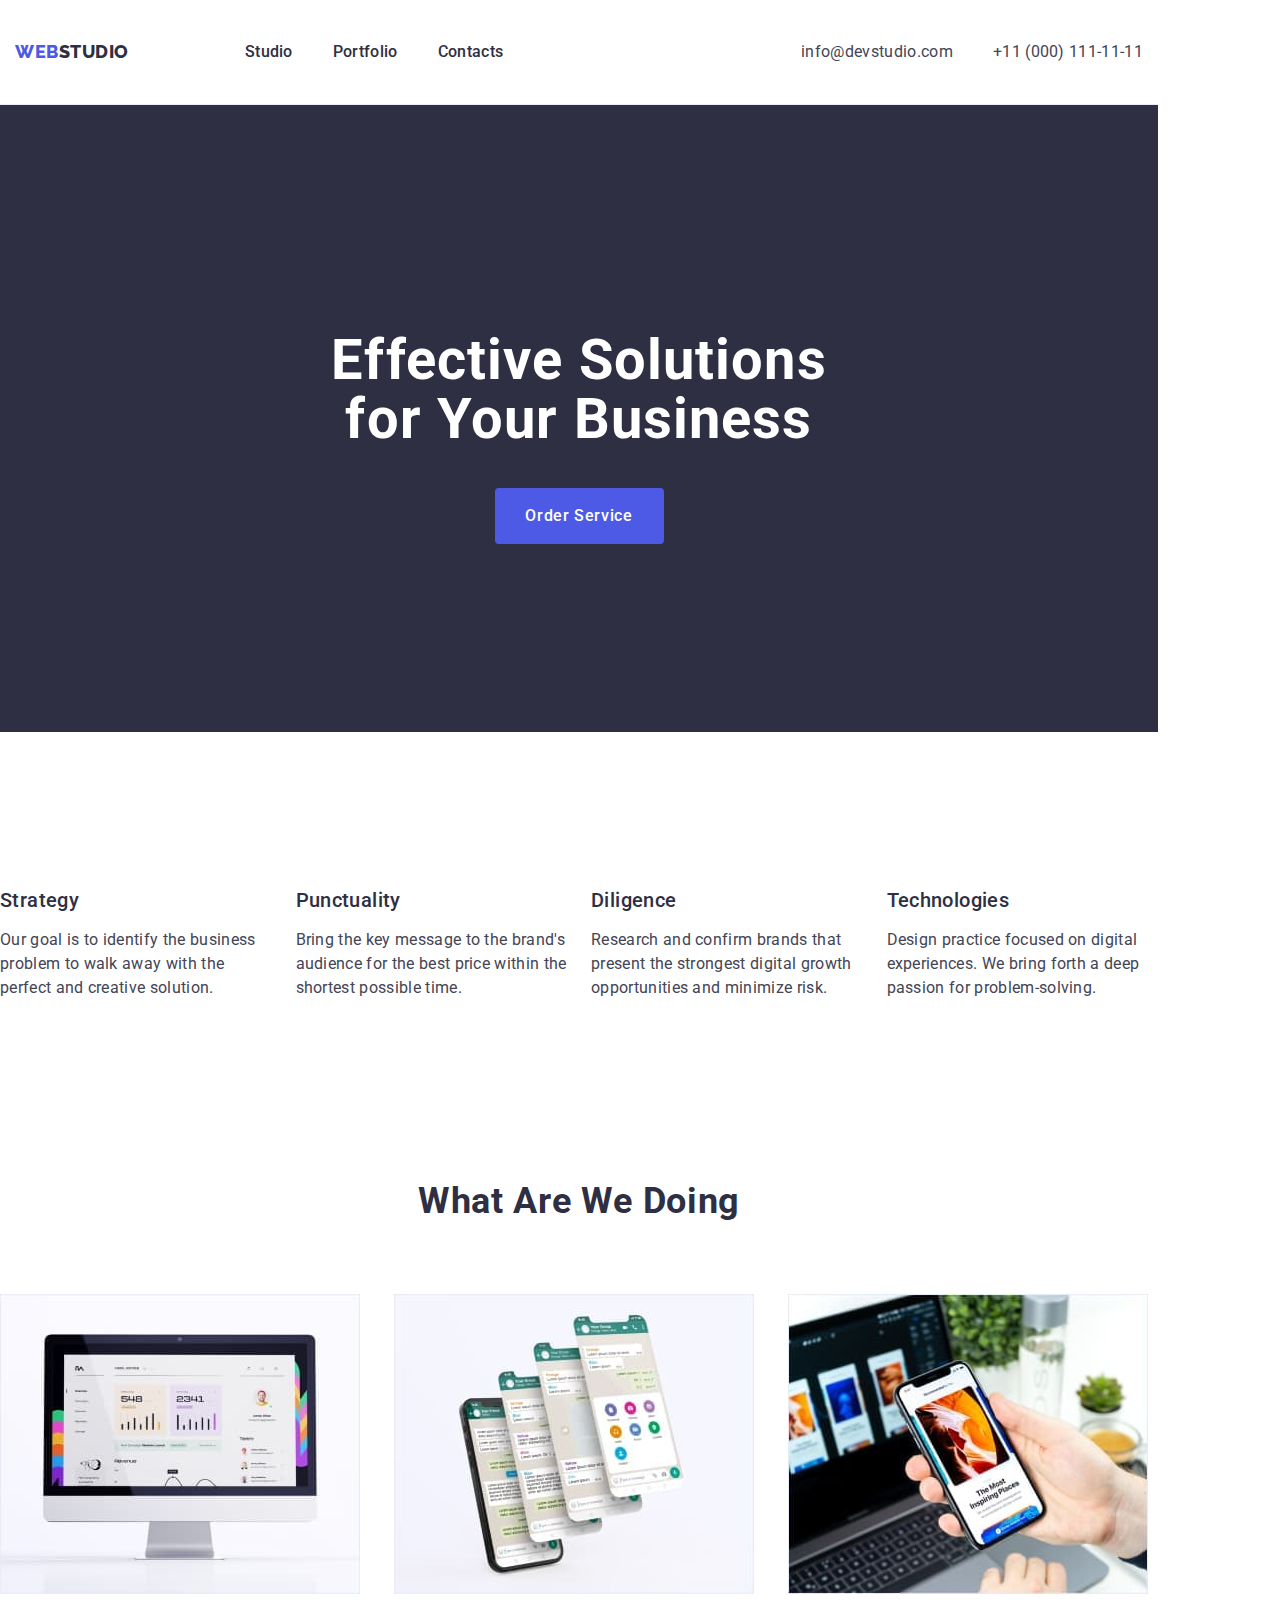
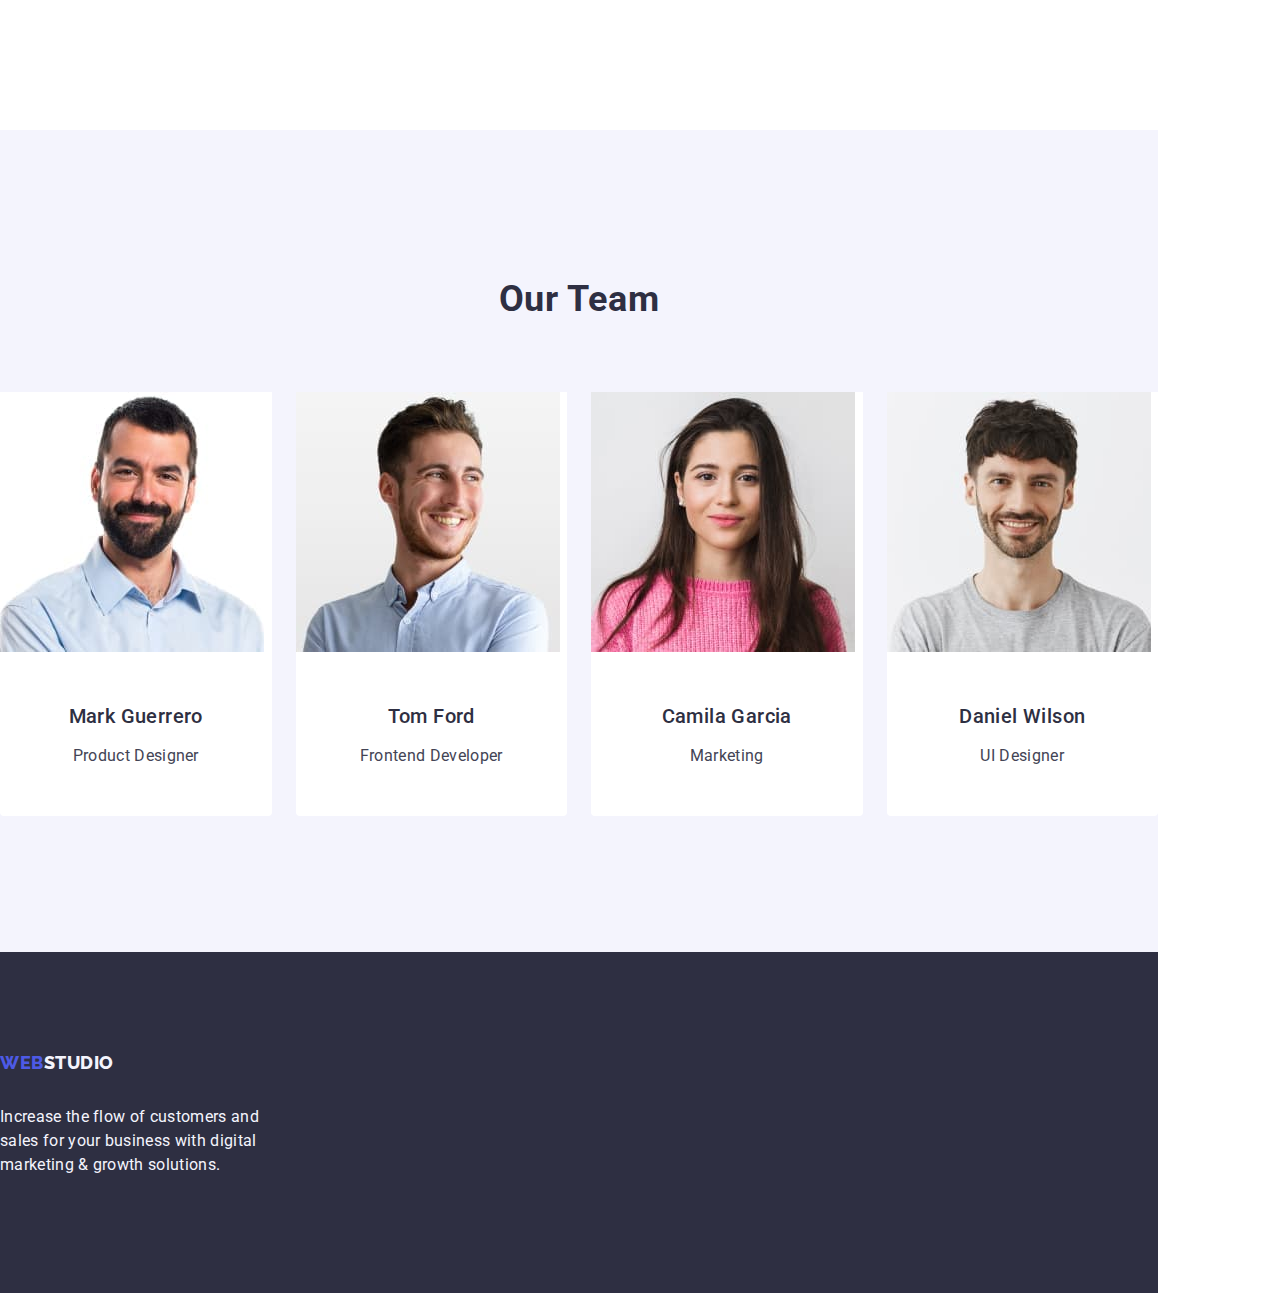
==== commit 6829ec58: "Homework 3.3" ====
--- a/index.html
+++ b/index.html
@@ -34,30 +34,30 @@
 
             <main> 
                 <section class="hero">
-                    <div>
+                    <div class="container">
                         <h1 class="main-heading">Effective Solutions for Your Business</h1>
                         <button class=btn type="button">Order Service</button>
                     </div>
                 </section>
                 
                 <section class="about">
-                    <div>
-                        <h2>Header Section 2</h2>
+                    <div class="container">
+                        <h2 class="visually-hidden">Header Section 2</h2>
                         <ul class="list">
-                            <li>
+                            <li class="item">
                                 <h3 class="title">Strategy</h3>
                                 <p class="description">Our goal is to identify the business
                             problem to walk away with the perfect and creative solution.</p>
                             </li>
-                            <li>
+                            <li class="item">
                                 <h3 class="title">Punctuality</h3>
                                 <p class="description">Bring the key message to the brand's audience for the best price within the shortest possible time.</p>
                             </li>
-                            <li>
+                            <li class="item">
                                 <h3 class="title">Diligence</h3>
                                 <p class="description">Research and confirm brands that present the strongest digital growth opportunities and minimize risk.</p>
                             </li>
-                            <li>
+                            <li class="item">
                                 <h3 class="title">Technologies</h3>
                                 <p class="description">Design practice focused on digital experiences. We bring forth a deep passion for problem-solving.</p>
                             </li>
@@ -66,39 +66,47 @@
                 </section>
 
                 <section class="services">
-                    <div>
+                    <div class="container">
                         <h2 class="sub-heading">What are we doing</h2>
                         <ul class="list">
-                            <li><img src="./images/Rectangle_71.jpg" alt="Desktop" width="360" height="300"></li>
-                            <li><img src="./images/Rectangle_71_(1).jpg" alt="Mobile Phone Screens" width="360" height="300"></li>
-                            <li><img src="./images/Rectangle_71_(2).jpg" alt="Mobile Phone" width="360" height="300"></li>
+                            <li class="item"><img src="./images/Rectangle_71.jpg" alt="Desktop" width="360" height="300"></li>
+                            <li class="item"><img src="./images/Rectangle_71_(1).jpg" alt="Mobile Phone Screens" width="360" height="300"></li>
+                            <li class="item"><img src="./images/Rectangle_71_(2).jpg" alt="Mobile Phone" width="360" height="300"></li>
                         </ul>
                     </div> 
                 </section>
 
                 <section class="team">
-                    <div>   
+                    <div class="container">  
                         <h2 class="sub-heading">Our Team</h2>
                         <ul class="list">
                             <li class="item">
                                 <img class="photo" src="./images/img.jpg" alt="Mark Guerro" width="264" height="260">
-                                <h3 class="title">Mark Guerrero</h3>
-                                <p class="description">Product Designer</p>
+                                <div class="tag">
+                                    <h3 class="title">Mark Guerrero</h3>
+                                    <p class="description">Product Designer</p>
+                                </div>
                             </li>
                             <li class="item">
                                 <img class="photo" src="./images/img_(1).jpg" alt="Tom Ford" width="264" height="260">
-                                <h3 class="title">Tom Ford</h3>
-                                <p class="description">Frontend Developer</p>
+                                <div class="tag">
+                                    <h3 class="title">Tom Ford</h3>
+                                    <p class="description">Frontend Developer</p>
+                                </div>
                             </li>
                             <li class="item">
                                 <img class="photo" src="./images/img_(2).jpg" alt="Camilla Garcia" width="264" height="260">
-                                <h3 class="title">Camila Garcia</h3>
-                                <p class="description">Marketing</p>
+                                <div class="tag">
+                                    <h3 class="title">Camila Garcia</h3>
+                                    <p class="description">Marketing</p>
+                                </div>
                             </li>
                             <li class="item">
                                 <img class="photo" src="./images/img_(3).jpg" alt="Daniel Wilson" width="264" height="260">
-                                <h3 class="title">Daniel Wilson</h3>
-                                <p class="description">UI Designer</p>
+                                <div class="tag">
+                                    <h3 class="title">Daniel Wilson</h3>
+                                    <p class="description">UI Designer</p>
+                                </div>
                             </li>
                         </ul>
                     </div>
@@ -106,7 +114,7 @@
             </main>
 
             <footer class="foot">
-                <div>
+                <div class="container">
                     <a class="link logo" href="./index.html">Web<span class="logo-foot">Studio</span></a>
                     <p class="phrase">Increase the flow of customers and sales for your business with digital marketing & growth solutions.</p>
                 </div>
--- a/css/styles.css
+++ b/css/styles.css
@@ -23,26 +23,28 @@
     line-height: 1.5;
 }
 
-/* HEADER */ 
+img {
+    display: block;
+}
 
 .page-container {
     width: 1158px;
 }
 
-img {
-    display: block;
-}
+/* HEADER */ 
 
 .header {
     border-bottom: 1px solid var(--CORNFLOWER, #2E2F42)
 }
+
+/* Navigation Flex */
 
 .header .container {
     display: flex;
     width: 1158px;
     margin: 0 auto;
     padding: 0 15px;
-
+    justify-content: space-between;
 }
 
 .nav {
@@ -50,7 +52,24 @@
     align-items: center;
 }
 
-/* LOGO */
+.nav .list {
+    display: flex;
+    gap: 40px;
+}
+
+/* Address Flex */
+
+.address {
+    display: flex;
+    align-items: center; 
+}
+
+.address .list {
+    display: flex;
+    gap: 40px;
+}
+
+/* LOGO Style */
 .logo {
     font-size: 18px;
     line-height: 1.17;
@@ -68,12 +87,7 @@
 }
 
 
-/* NAVIGATION */
-.nav .list {
-    display: flex;
-    gap: 40px;
-    padding: 24px 0;
-}
+/* NAVIGATION Style */
 
 .nav .list .item {
     color: var(--NAVY-BLUE);
@@ -81,6 +95,7 @@
     font-size: 16px;
     line-height: 1.5;
     letter-spacing: 0.02em;
+    padding: 24px 0;
 }
 
 
@@ -102,11 +117,7 @@
 }
 
 
-/* ADDRESS */
-.address {
-    display: flex;
-    align-items: center;
-}
+/* ADDRESS style */
 
 .address .link {
     font-size: 16px;
@@ -116,18 +127,108 @@
     letter-spacing: 0.02em;
 }
 
-.address .list {
-    display: flex;
-    gap: 40px;
-}
 
 
 /* MAIN */
 
-/* 1st SECTION */
+/* 1st SECTION Flex*/
 .hero {
     background-color: var(--NAVY-BLUE, #2e2f42);
-}
+    padding: 188px 0;
+    display: flex;
+    justify-content: center;
+}
+
+/* 2nd SECTION Flex */
+.about {
+    padding: 120px 0;
+}
+
+.visually-hidden {
+    position: absolute;
+    width: 1px;
+    height: 1px;
+    margin: -1px;
+    border: 0;
+    padding: 0;
+    white-space: nowrap;
+    clip-path: inset(100%);
+    clip: rect(0 0 0 0);
+    overflow: hidden;
+}
+
+.about .list {
+    display: flex;
+    gap: 24px;
+    padding: 0;
+}
+
+.about .item {
+    width: calc((100% - 72px) / 4);
+}
+
+.about .title {
+    margin-bottom: 8px;
+}
+
+
+
+/* 3rd SECTION Flex */
+
+.services {
+    padding-bottom: 120px;
+}
+
+.services .sub-heading {
+    margin-bottom: 72px;
+}
+
+.services .list {
+    display: flex;
+    gap: 24px;
+    padding: 0;
+}
+
+.services .item {
+    width: calc((100% - 48px) / 3);
+}
+
+/* 4th SECTION Flex */
+
+.team {
+    padding: 120px 0;
+}
+
+.team .sub-heading {
+    margin-bottom: 72px;
+}
+
+.team .list {
+    display: flex;
+    gap: 24px;
+    padding: 0;
+} 
+
+.team .item {
+    width: calc((100% - 72px) / 4);
+    border-radius: 0 0 4px 4px;
+}
+
+.team .tag {
+    padding: 32px 0;
+}
+
+.team .title {
+    text-align: center;
+    margin-bottom: 8px;
+}
+
+.team .description {
+    text-align: center;
+}
+
+
+/* 1st SECTION Style*/
 
 .hero .main-heading {
     color: var(--WHITE);
@@ -136,6 +237,7 @@
     line-height: 1.07;
     letter-spacing: 0.02em;
     text-align: center;
+    max-width: 496px;
 }
 
 .hero .btn {
@@ -147,6 +249,12 @@
     line-height: 1.5;
     letter-spacing: 0.04em;
     cursor: pointer;
+    display: block;
+    min-width: 169px;
+    height: 56px;
+    border: none;
+    border-radius: 4px;
+    margin: 0 auto;
 }
 
 /* 2nd, 3rd Section, Images Section Title and Description */
@@ -197,13 +305,16 @@
     cursor: pointer;
     text-align: center;
     line-height: 1.5;
+    padding: 12px 24px;
+    border: 1px solid --var(--CORNFLOWER, #e7e9fc);
+    border-radius: 4px;
 }   
 
 .btn:hover,
 .btn:focus {
     color: var(--WHITE);
     background-color: var(--OCEAN);
-   
+    border: 1px solid transparent
 }
 
 /* FOOTER */
@@ -211,6 +322,7 @@
 
 .foot {
     background-color: var(--NAVY-BLUE);
+    padding: 100px 0;
 }
 
 .foot .logo-foot {
@@ -221,8 +333,42 @@
     line-height: 1.5;
     color: var(--CLOUD);
     letter-spacing: 0.02em;
+    max-width: 264px;
 }   
 
 
-
-
+/* Footer Flex */
+
+.foot .link {
+    display: inline-block;
+    margin-bottom: 16px;
+}
+
+/* Portfolio */
+
+.btn-img {
+    padding-top: 96px;
+    padding-bottom: 120px;
+}
+
+.btn-img .list:nth-of-type(1) {
+    display: flex;
+    justify-content: center;
+    gap: 24px;
+    margin-bottom: 72px;
+}
+
+.btn-img .list:nth-of-type(2) {
+    display: flex;
+    flex-wrap: wrap;
+    column-gap: 24px;
+    row-gap: 48px;
+    padding: 0;
+}
+
+.btn-img .list:nth-of-type(2) .item {
+    padding: 32px 16px;
+    border: 1px solid --var(--CORNFLOWER, #e7e9fc);
+    border-top: none;
+    margin-bottom: 8px;
+}